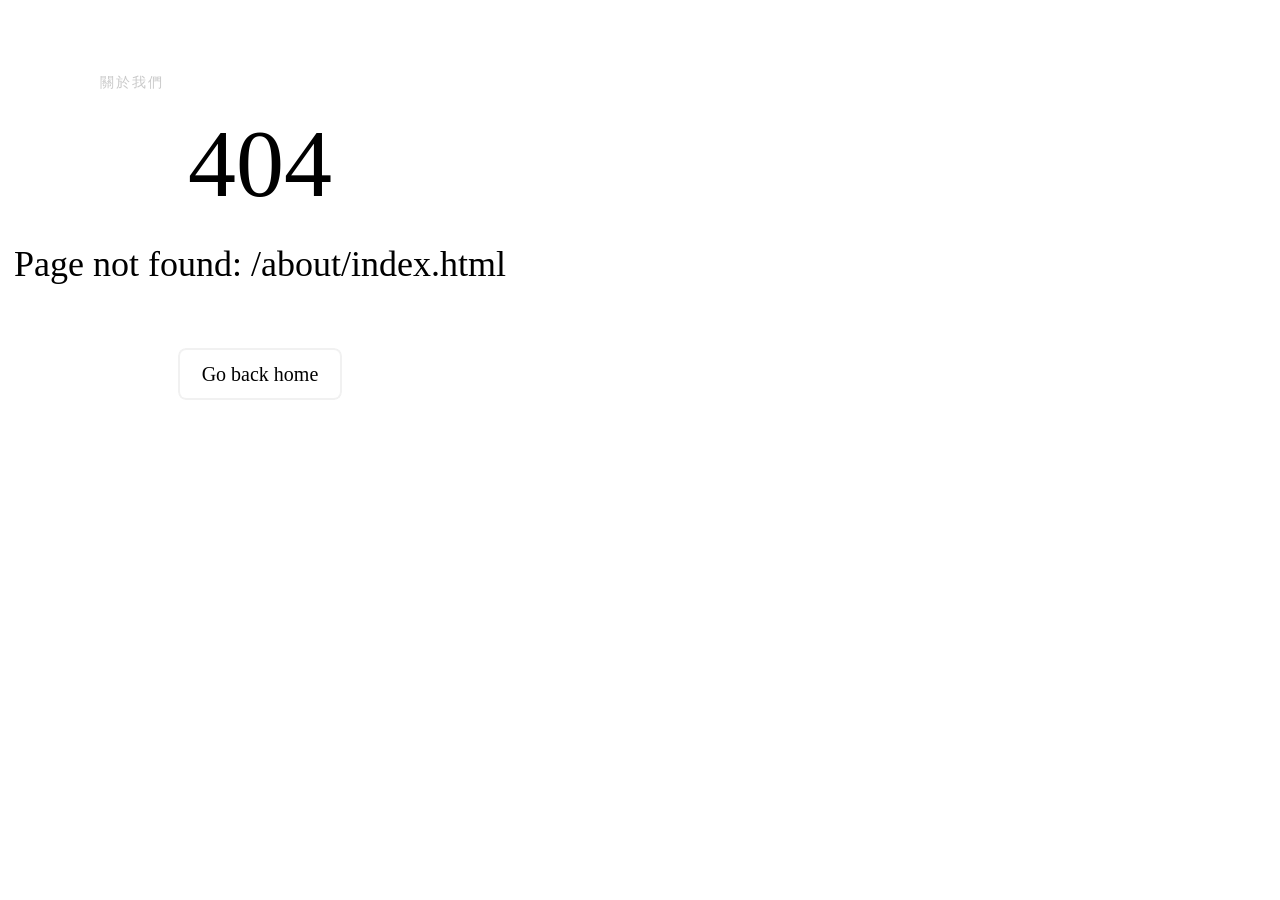
==== about/index.html @ c704572a "針對聯絡我們調整，以及字型調整" ====
<!DOCTYPE html><html  data-capo=""><head><meta charset="utf-8">
<meta name="viewport" content="width=device-width, initial-scale=1.0">
<title>萊|數位(Croxinc Studio) - 客製化系統、流程自動化專家</title>
<link rel="preconnect" href="https://fonts.googleapis.com">
<link rel="preconnect" href="https://fonts.gstatic.com" crossorigin>
<link rel="stylesheet" href="https://fonts.googleapis.com/css2?family=Noto+Sans+TC:wght@100..900&display=swap">
<style>a{color:inherit;text-decoration:none}</style>
<style>.app[data-v-c9dcc6f0]{font-family:'Noto Sans TC", sans-serif'}.container[data-v-c9dcc6f0]{margin:0 auto;max-width:1366px}.header[data-v-c9dcc6f0]{padding:72px 0;z-index:99}.header.mobile[data-v-c9dcc6f0]{padding:24px 5px}.home[data-v-c9dcc6f0]{align-items:center;background-color:transparent;border:2px solid #000;border-radius:50%;bottom:20px;color:#fff;display:flex;font-size:14px;height:60px;justify-content:center;letter-spacing:1.5px;position:fixed;right:20px;width:60px;z-index:100}.home.dark[data-v-c9dcc6f0]{border:2px solid #fff}.home.light[data-v-c9dcc6f0]{border:2px solid #000}.homeLink[data-v-c9dcc6f0]{color:#000}.homeLink.dark[data-v-c9dcc6f0]{color:#fff}.homeLink.light[data-v-c9dcc6f0]{color:#000}.header-effects-enter-active[data-v-c9dcc6f0],.header-effects-leave-active[data-v-c9dcc6f0]{transition:all 1s ease-in-out}.header-effects-enter-from[data-v-c9dcc6f0],.header-effects-leave-to[data-v-c9dcc6f0]{opacity:0;transform:translateY(30px)}.header-effects-enter-to[data-v-c9dcc6f0],.header-effects-leave-from[data-v-c9dcc6f0]{opacity:1;transform:translateY(0)}</style>
<style>a[data-v-e82afc59]{color:inherit;text-decoration:none}.container[data-v-e82afc59]{align-items:center;display:flex}.container.mobile[data-v-e82afc59]{flex-wrap:wrap;position:relative}.logos[data-v-e82afc59]{align-items:center;display:flex}.logos.mobile[data-v-e82afc59]{flex:1;order:1}.logo[data-v-e82afc59]{height:100%;height:18px}.medias[data-v-e82afc59]{display:block}.medias.mobile[data-v-e82afc59]{order:2}.services[data-v-e82afc59]{display:flex;flex:1;height:18px}.services.mobile[data-v-e82afc59]{flex:1 1 100%;order:3}</style>
<style>.container[data-v-9eef8ed0],.services[data-v-9eef8ed0]{display:flex;width:100%}.services[data-v-9eef8ed0]{align-items:center;justify-content:flex-end}.services.mobile[data-v-9eef8ed0]{justify-content:space-around;left:0;position:absolute}.serviceContainer[data-v-9eef8ed0]{margin-left:30px}.serviceContainer.mobile[data-v-9eef8ed0]{margin-left:0}.serviceItem[data-v-9eef8ed0]{margin:7px 2px}.service[data-v-9eef8ed0]{align-items:center;cursor:pointer;display:flex;height:18px;justify-content:flex-end;text-align:center}.dark[data-v-9eef8ed0]{color:#fff}.dark.active[data-v-9eef8ed0]{color:#c9c9c9!important;transition:all 1s ease}.light[data-v-9eef8ed0]{color:#000}.light.active[data-v-9eef8ed0]{color:#c9c9c9!important;transition:all 1s ease}.displayedText[data-v-9eef8ed0]{display:flex;font-size:18px;letter-spacing:2px;line-height:18px;white-space:nowrap}.displayedText.mobile[data-v-9eef8ed0]{font-size:14px;line-height:14px}</style>
<style>.container[data-v-c5d0b6e6]{flex-direction:row;list-style:none;padding:0}.container[data-v-c5d0b6e6],.nuxtLink[data-v-c5d0b6e6]{align-items:center;display:flex;justify-content:flex-end}.item[data-v-c5d0b6e6]{margin-left:15px;max-height:18px}</style>
<style>.container[data-v-4294ab34]{align-items:center;display:flex;justify-content:space-between}.container.mobile[data-v-4294ab34]{flex-direction:column-reverse;position:relative;top:0}.textSection[data-v-4294ab34]{display:flex;flex:1;justify-content:flex-end;padding-right:96px;width:50%}.textSection.mobile[data-v-4294ab34]{justify-content:center;padding-left:10%;padding-right:10%;position:fixed;top:50vh;width:90%}.imageSection[data-v-4294ab34]{display:flex;justify-content:flex-start;padding-left:96px;width:50%}.imageSection.mobile[data-v-4294ab34]{height:40vh;justify-content:center;padding-left:0;position:absolute;top:0;width:100%}.intro[data-v-4294ab34]{align-items:end;max-width:410px}.title[data-v-4294ab34]{color:#666;font-size:32px;font-weight:bolder}.title.mobile[data-v-4294ab34]{color:#000;font-size:18px;padding-bottom:20px;padding-top:20px}.aboutImage[data-v-4294ab34]{height:500px;max-height:50vh;max-width:50vw;-o-object-fit:contain;object-fit:contain;width:500px;z-index:-100}.aboutImage.mobile[data-v-4294ab34]{height:50vh;left:0;max-height:50vh;max-width:100vw;-o-object-fit:cover;object-fit:cover;position:fixed;top:0;width:100vw}.description[data-v-4294ab34]{color:#666;font-size:18px;line-height:1.5;margin-bottom:20px;max-width:410px}@media screen and (max-width:500px){.description[data-v-4294ab34]{font-size:16px}}.signature[data-v-4294ab34]{margin-top:20px}.signature .name[data-v-4294ab34]{color:#666;font-size:18px;font-style:italic}.slide-up-enter-active[data-v-4294ab34]{transition:all 3s ease}.slide-up-leave-active[data-v-4294ab34]{transition:all 1s ease}.slide-up-enter-from[data-v-4294ab34]{opacity:0;transform:translateY(10%)}.slide-up-leave-to[data-v-4294ab34]{opacity:0;transform:translateY(-20%)}.slide-up-enter-to[data-v-4294ab34],.slide-up-leave-from[data-v-4294ab34]{opacity:1;transform:translateY(0)}.slide-up-title-enter-active[data-v-4294ab34]{transition:all 1.5s ease;transition-delay:.5s}.slide-up-title-leave-active[data-v-4294ab34]{transition:all 1s ease}.slide-up-title-enter-from[data-v-4294ab34]{opacity:0;transform:translateY(50px)}.slide-up-title-leave-to[data-v-4294ab34]{opacity:0;transform:translateY(-50px)}.slide-up-title-enter-to[data-v-4294ab34],.slide-up-title-leave-from[data-v-4294ab34]{opacity:1;transform:translateY(0)}.slide-up-creator-enter-active[data-v-4294ab34]{transition:all 2s ease;transition-delay:.5s}.slide-up-creator-leave-active[data-v-4294ab34]{transition:all 1s ease}.slide-up-creator-enter-from[data-v-4294ab34]{opacity:0;transform:translateY(50px)}.slide-up-creator-leave-to[data-v-4294ab34]{opacity:0;transform:translateY(-50px)}.slide-up-creator-enter-to[data-v-4294ab34],.slide-up-creator-leave-from[data-v-4294ab34]{opacity:1;transform:translateY(0)}</style>
<link rel="preload" as="fetch" crossorigin="anonymous" href="/about/_payload.json?ffd512ea-fb14-4725-b42f-797cea9c607c">
<link rel="modulepreload" as="script" crossorigin href="/_nuxt/HW_Pg3xV.js">
<link rel="modulepreload" as="script" crossorigin href="/_nuxt/Cu0awIiG.js">
<link rel="modulepreload" as="script" crossorigin href="/_nuxt/CTNFKfvQ.js">
<link rel="modulepreload" as="script" crossorigin href="/_nuxt/xoOH8g3p.js">
<link rel="modulepreload" as="script" crossorigin href="/_nuxt/BB1R32xC.js">
<link rel="modulepreload" as="script" crossorigin href="/_nuxt/Bl5UU1Pq.js">
<link rel="modulepreload" as="script" crossorigin href="/_nuxt/DPNyFJy6.js">
<link rel="prefetch" as="script" crossorigin href="/_nuxt/CPd9riIZ.js">
<link rel="prefetch" as="script" crossorigin href="/_nuxt/DTCX-URw.js">
<link rel="icon" type="image/x-icon" href="/logo.ico">
<meta name="title" content="萊|數位(Croxinc Studio) - 客製化系統、流程自動化專家">
<meta name="description" content="為您提供量身打造的作業流程、諮詢服務、各類客製化系統，或是RPA軟體流程自動化。">
<meta name="keywords" content="客製化系統, 流程自動化, RPA, 軟體開發, 萊數位, Croxinc Studio">
<meta property="og:title" content="萊|數位(Croxinc Studio) - 客製化系統、流程自動化專家">
<meta property="og:url" content="https://www.croxinc.com">
<meta property="og:type" content="website">
<meta property="og:site_name" content="萊|數位(Croxinc Studio)">
<meta property="og:description" content="為您提供量身打造的作業流程、諮詢服務、各類客製化系統，或是RPA軟體流程自動化。">
<meta property="og:image" content="https://www.croxinc.com/images/croxinc.png">
<meta property="og:image:type" content="image/png">
<meta property="og:image:width" content="294">
<meta property="og:image:height" content="263">
<meta name="image" content="https://www.croxinc.com/images/croxinc.png">
<script type="module" src="/_nuxt/HW_Pg3xV.js" crossorigin></script></head><body><div id="__nuxt"><div class="app" data-v-c9dcc6f0><div class="container mobile" data-v-c9dcc6f0><div class="header mobile" data-v-c9dcc6f0><div class="container mobile" data-v-c9dcc6f0 data-v-e82afc59><a href="/" class="logos mobile" data-v-e82afc59><img onerror="this.setAttribute(&#39;data-error&#39;, 1)" loading="eager" data-nuxt-img srcset="/_ipx/_/dark/logo.png 1x, /_ipx/_/dark/logo.png 2x" class="logo" src="/_ipx/_/dark/logo.png" data-v-e82afc59></a><div class="services mobile" data-v-e82afc59><div class="container mobile" data-v-e82afc59 data-v-9eef8ed0><ul class="services mobile" style="list-style:none;padding:0;margin:0;" data-v-9eef8ed0><!--[--><li class="serviceContainer mobile" name="item0" data-v-9eef8ed0><div class="serviceItem mobile" data-v-9eef8ed0><a aria-current="page" href="/about" class="router-link-active router-link-exact-active service dark active" data-v-9eef8ed0><div class="displayedText mobile" data-v-9eef8ed0>關於我們</div></a></div></li><li class="serviceContainer mobile" name="item1" data-v-9eef8ed0><div class="serviceItem mobile" data-v-9eef8ed0><a href="/service" class="service dark" data-v-9eef8ed0><div class="displayedText mobile" data-v-9eef8ed0>服務項目</div></a></div></li><li class="serviceContainer mobile" name="item2" data-v-9eef8ed0><div class="serviceItem mobile" data-v-9eef8ed0><a href="/process" class="service dark" data-v-9eef8ed0><div class="displayedText mobile" data-v-9eef8ed0>合作流程</div></a></div></li><li class="serviceContainer mobile" name="item3" data-v-9eef8ed0><div class="serviceItem mobile" data-v-9eef8ed0><a href="/project" class="service dark" data-v-9eef8ed0><div class="displayedText mobile" data-v-9eef8ed0>案例分享</div></a></div></li><li class="serviceContainer mobile" name="item4" data-v-9eef8ed0><div class="serviceItem mobile" data-v-9eef8ed0><a href="/contact" class="service dark" data-v-9eef8ed0><div class="displayedText mobile" data-v-9eef8ed0>聯絡我們</div></a></div></li><!--]--></ul><div style="" data-v-9eef8ed0></div></div></div><div class="medias mobile" data-v-e82afc59><ul class="container" data-v-e82afc59 data-v-c5d0b6e6><!--[--><li data-v-c5d0b6e6><a href="mailto:Croxinc.studio@gmail.com" rel="noopener noreferrer" target="_blank" class="nuxtLink" data-v-c5d0b6e6><img onerror="this.setAttribute(&#39;data-error&#39;, 1)" alt="mail" loading="eager" data-nuxt-img srcset="/_ipx/_/dark/mail.png 1x, /_ipx/_/dark/mail.png 2x" class="item" src="/_ipx/_/dark/mail.png" data-v-c5d0b6e6></a></li><li data-v-c5d0b6e6><a href="https://www.facebook.com/croxinc.studio/" rel="noopener noreferrer" target="_blank" class="nuxtLink" data-v-c5d0b6e6><img onerror="this.setAttribute(&#39;data-error&#39;, 1)" alt="facebook" loading="eager" data-nuxt-img srcset="/_ipx/_/dark/fb.png 1x, /_ipx/_/dark/fb.png 2x" class="item" src="/_ipx/_/dark/fb.png" data-v-c5d0b6e6></a></li><li data-v-c5d0b6e6><a href="https://www.instagram.com/croxinc.studio/" rel="noopener noreferrer" target="_blank" class="nuxtLink" data-v-c5d0b6e6><img onerror="this.setAttribute(&#39;data-error&#39;, 1)" alt="instagram" loading="eager" data-nuxt-img srcset="/_ipx/_/dark/ig.png 1x, /_ipx/_/dark/ig.png 2x" class="item" src="/_ipx/_/dark/ig.png" data-v-c5d0b6e6></a></li><li data-v-c5d0b6e6><a href="https://lin.ee/u3jhjn9" rel="noopener noreferrer" target="_blank" class="nuxtLink" data-v-c5d0b6e6><img onerror="this.setAttribute(&#39;data-error&#39;, 1)" alt="line" loading="eager" data-nuxt-img srcset="/_ipx/_/dark/line.png 1x, /_ipx/_/dark/line.png 2x" class="item" src="/_ipx/_/dark/line.png" data-v-c5d0b6e6></a></li><!--]--></ul></div></div></div><div class="content" data-v-c9dcc6f0><div class="container mobile" isheaderloaded="false" data-v-4294ab34><div class="textSection mobile" data-v-4294ab34><div class="intro mobile" data-v-4294ab34><template><!----></template><template><!----></template><template><!----></template></div></div><div class="imageSection mobile" data-v-4294ab34><template><!----></template></div></div></div></div><button class="home light" data-v-c9dcc6f0><a href="/" class="homeLink light" homebuttontype="Default" data-v-c9dcc6f0>HOME</a></button></div></div><div id="teleports"></div><script type="application/json" data-nuxt-data="nuxt-app" data-ssr="true" id="__NUXT_DATA__" data-src="/about/_payload.json?ffd512ea-fb14-4725-b42f-797cea9c607c">[{"state":1,"once":3,"_errors":4,"serverRendered":6,"path":7,"prerenderedAt":8},["Reactive",2],{},["Set"],["ShallowReactive",5],{},true,"/about",1726802910471]</script>
<script>window.__NUXT__={};window.__NUXT__.config={public:{},app:{baseURL:"/",buildId:"ffd512ea-fb14-4725-b42f-797cea9c607c",buildAssetsDir:"/_nuxt/",cdnURL:""}}</script></body></html>
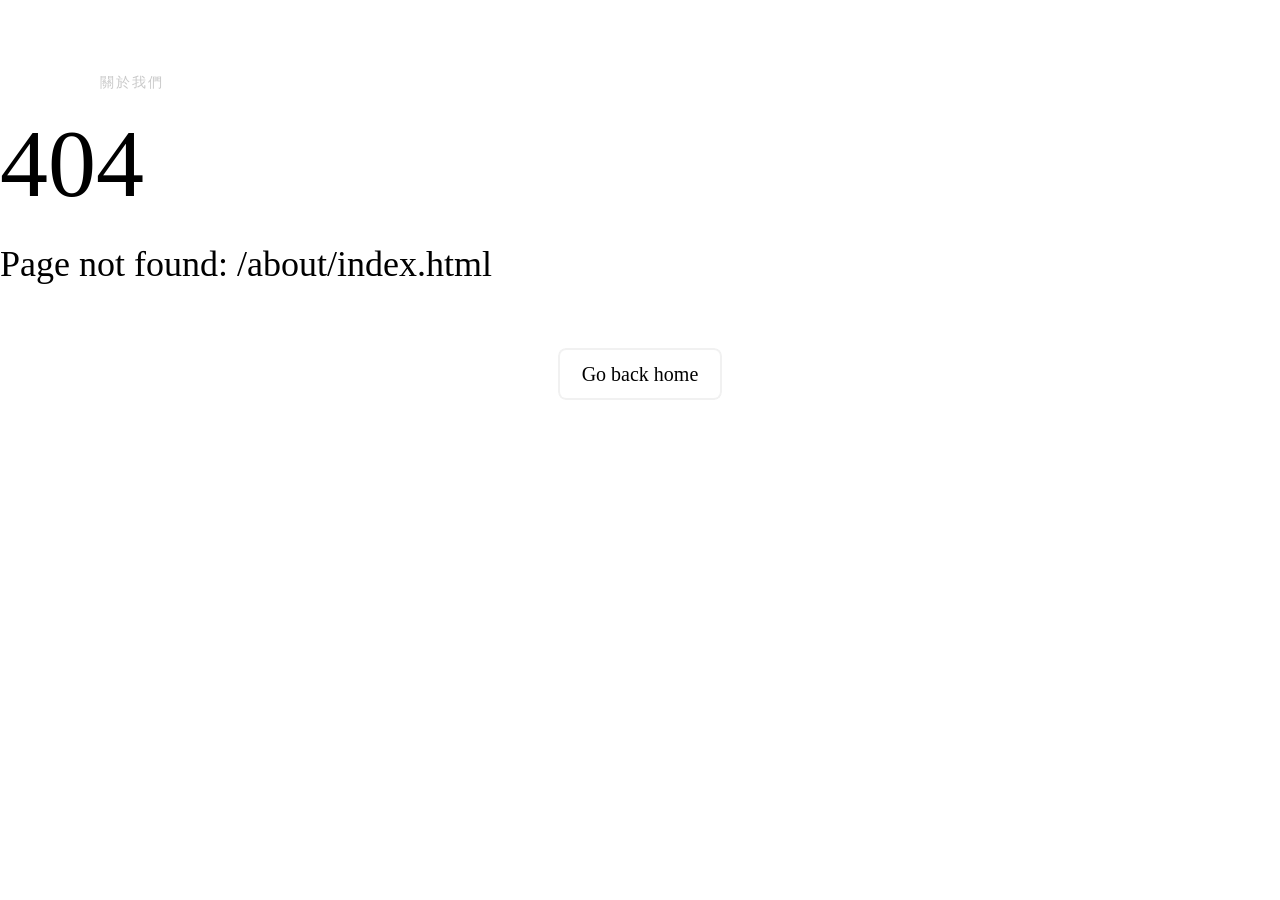
==== commit 15ee102f: "調整文字" ====
--- a/about/index.html
+++ b/about/index.html
@@ -5,21 +5,21 @@
 <link rel="preconnect" href="https://fonts.gstatic.com" crossorigin>
 <link rel="stylesheet" href="https://fonts.googleapis.com/css2?family=Noto+Sans+TC:wght@100..900&display=swap">
 <style>a{color:inherit;text-decoration:none}</style>
-<style>.app[data-v-c9dcc6f0]{font-family:'Noto Sans TC", sans-serif'}.container[data-v-c9dcc6f0]{margin:0 auto;max-width:1366px}.header[data-v-c9dcc6f0]{padding:72px 0;z-index:99}.header.mobile[data-v-c9dcc6f0]{padding:24px 5px}.home[data-v-c9dcc6f0]{align-items:center;background-color:transparent;border:2px solid #000;border-radius:50%;bottom:20px;color:#fff;display:flex;font-size:14px;height:60px;justify-content:center;letter-spacing:1.5px;position:fixed;right:20px;width:60px;z-index:100}.home.dark[data-v-c9dcc6f0]{border:2px solid #fff}.home.light[data-v-c9dcc6f0]{border:2px solid #000}.homeLink[data-v-c9dcc6f0]{color:#000}.homeLink.dark[data-v-c9dcc6f0]{color:#fff}.homeLink.light[data-v-c9dcc6f0]{color:#000}.header-effects-enter-active[data-v-c9dcc6f0],.header-effects-leave-active[data-v-c9dcc6f0]{transition:all 1s ease-in-out}.header-effects-enter-from[data-v-c9dcc6f0],.header-effects-leave-to[data-v-c9dcc6f0]{opacity:0;transform:translateY(30px)}.header-effects-enter-to[data-v-c9dcc6f0],.header-effects-leave-from[data-v-c9dcc6f0]{opacity:1;transform:translateY(0)}</style>
-<style>a[data-v-e82afc59]{color:inherit;text-decoration:none}.container[data-v-e82afc59]{align-items:center;display:flex}.container.mobile[data-v-e82afc59]{flex-wrap:wrap;position:relative}.logos[data-v-e82afc59]{align-items:center;display:flex}.logos.mobile[data-v-e82afc59]{flex:1;order:1}.logo[data-v-e82afc59]{height:100%;height:18px}.medias[data-v-e82afc59]{display:block}.medias.mobile[data-v-e82afc59]{order:2}.services[data-v-e82afc59]{display:flex;flex:1;height:18px}.services.mobile[data-v-e82afc59]{flex:1 1 100%;order:3}</style>
-<style>.container[data-v-9eef8ed0],.services[data-v-9eef8ed0]{display:flex;width:100%}.services[data-v-9eef8ed0]{align-items:center;justify-content:flex-end}.services.mobile[data-v-9eef8ed0]{justify-content:space-around;left:0;position:absolute}.serviceContainer[data-v-9eef8ed0]{margin-left:30px}.serviceContainer.mobile[data-v-9eef8ed0]{margin-left:0}.serviceItem[data-v-9eef8ed0]{margin:7px 2px}.service[data-v-9eef8ed0]{align-items:center;cursor:pointer;display:flex;height:18px;justify-content:flex-end;text-align:center}.dark[data-v-9eef8ed0]{color:#fff}.dark.active[data-v-9eef8ed0]{color:#c9c9c9!important;transition:all 1s ease}.light[data-v-9eef8ed0]{color:#000}.light.active[data-v-9eef8ed0]{color:#c9c9c9!important;transition:all 1s ease}.displayedText[data-v-9eef8ed0]{display:flex;font-size:18px;letter-spacing:2px;line-height:18px;white-space:nowrap}.displayedText.mobile[data-v-9eef8ed0]{font-size:14px;line-height:14px}</style>
-<style>.container[data-v-c5d0b6e6]{flex-direction:row;list-style:none;padding:0}.container[data-v-c5d0b6e6],.nuxtLink[data-v-c5d0b6e6]{align-items:center;display:flex;justify-content:flex-end}.item[data-v-c5d0b6e6]{margin-left:15px;max-height:18px}</style>
+<style>.app[data-v-133f5274]{font-family:'Noto Sans TC", sans-serif'}.container[data-v-133f5274]{margin:0 auto;max-width:1366px}.header[data-v-133f5274]{padding:72px 0;z-index:99}.header.mobile[data-v-133f5274]{padding:24px 5px}.home[data-v-133f5274]{align-items:center;background-color:transparent;border:2px solid #000;border-radius:50%;bottom:20px;color:#fff;display:flex;font-size:14px;height:60px;justify-content:center;letter-spacing:1.5px;position:fixed;right:20px;width:60px;z-index:100}.home.dark[data-v-133f5274]{border:2px solid #fff}.home.light[data-v-133f5274]{border:2px solid #000}.homeLink[data-v-133f5274]{color:#000}.homeLink.dark[data-v-133f5274]{color:#fff}.homeLink.light[data-v-133f5274]{color:#000}.header-effects-enter-active[data-v-133f5274],.header-effects-leave-active[data-v-133f5274]{transition:all 1s ease-in-out}.header-effects-enter-from[data-v-133f5274],.header-effects-leave-to[data-v-133f5274]{opacity:0;transform:translateY(30px)}.header-effects-enter-to[data-v-133f5274],.header-effects-leave-from[data-v-133f5274]{opacity:1;transform:translateY(0)}</style>
+<style>a[data-v-3d2614fc]{color:inherit;text-decoration:none}.container[data-v-3d2614fc]{align-items:center;display:flex}.container.mobile[data-v-3d2614fc]{flex-wrap:wrap;position:relative}.logos[data-v-3d2614fc]{align-items:center;display:flex}.logos.mobile[data-v-3d2614fc]{flex:1;order:1}.logo[data-v-3d2614fc]{height:100%;height:18px}.medias[data-v-3d2614fc]{display:block;margin-left:16px}.medias.mobile[data-v-3d2614fc]{order:2}.services[data-v-3d2614fc]{display:flex;flex:1;height:18px}.services.mobile[data-v-3d2614fc]{flex:1 1 100%;order:3}</style>
+<style>.container[data-v-6fd2ac34],.services[data-v-6fd2ac34]{display:flex;width:100%}.services[data-v-6fd2ac34]{align-items:center;justify-content:flex-end}.services.mobile[data-v-6fd2ac34]{justify-content:space-around;left:0;position:absolute}.serviceContainer[data-v-6fd2ac34]{margin-left:30px}.serviceContainer.mobile[data-v-6fd2ac34]{margin-left:0}.serviceItem[data-v-6fd2ac34]{margin:7px 2px}.service[data-v-6fd2ac34]{align-items:center;cursor:pointer;display:flex;height:18px;justify-content:flex-end;text-align:center}.dark[data-v-6fd2ac34]{color:#fff}.dark.active[data-v-6fd2ac34]{color:#c9c9c9!important;transition:all 1s ease}.light[data-v-6fd2ac34]{color:#000}.light.active[data-v-6fd2ac34]{color:#c9c9c9!important;transition:all 1s ease}.displayedText[data-v-6fd2ac34]{display:flex;font-size:18px;letter-spacing:2px;line-height:18px;white-space:nowrap}.displayedText.mobile[data-v-6fd2ac34]{font-size:14px;line-height:14px}</style>
+<style>.container[data-v-a84c9dab]{flex-direction:row;list-style:none;padding:0}.container[data-v-a84c9dab],.nuxtLink[data-v-a84c9dab]{align-items:center;display:flex;justify-content:flex-end}.item[data-v-a84c9dab]{margin-left:16px;max-height:18px}</style>
 <style>.container[data-v-4294ab34]{align-items:center;display:flex;justify-content:space-between}.container.mobile[data-v-4294ab34]{flex-direction:column-reverse;position:relative;top:0}.textSection[data-v-4294ab34]{display:flex;flex:1;justify-content:flex-end;padding-right:96px;width:50%}.textSection.mobile[data-v-4294ab34]{justify-content:center;padding-left:10%;padding-right:10%;position:fixed;top:50vh;width:90%}.imageSection[data-v-4294ab34]{display:flex;justify-content:flex-start;padding-left:96px;width:50%}.imageSection.mobile[data-v-4294ab34]{height:40vh;justify-content:center;padding-left:0;position:absolute;top:0;width:100%}.intro[data-v-4294ab34]{align-items:end;max-width:410px}.title[data-v-4294ab34]{color:#666;font-size:32px;font-weight:bolder}.title.mobile[data-v-4294ab34]{color:#000;font-size:18px;padding-bottom:20px;padding-top:20px}.aboutImage[data-v-4294ab34]{height:500px;max-height:50vh;max-width:50vw;-o-object-fit:contain;object-fit:contain;width:500px;z-index:-100}.aboutImage.mobile[data-v-4294ab34]{height:50vh;left:0;max-height:50vh;max-width:100vw;-o-object-fit:cover;object-fit:cover;position:fixed;top:0;width:100vw}.description[data-v-4294ab34]{color:#666;font-size:18px;line-height:1.5;margin-bottom:20px;max-width:410px}@media screen and (max-width:500px){.description[data-v-4294ab34]{font-size:16px}}.signature[data-v-4294ab34]{margin-top:20px}.signature .name[data-v-4294ab34]{color:#666;font-size:18px;font-style:italic}.slide-up-enter-active[data-v-4294ab34]{transition:all 3s ease}.slide-up-leave-active[data-v-4294ab34]{transition:all 1s ease}.slide-up-enter-from[data-v-4294ab34]{opacity:0;transform:translateY(10%)}.slide-up-leave-to[data-v-4294ab34]{opacity:0;transform:translateY(-20%)}.slide-up-enter-to[data-v-4294ab34],.slide-up-leave-from[data-v-4294ab34]{opacity:1;transform:translateY(0)}.slide-up-title-enter-active[data-v-4294ab34]{transition:all 1.5s ease;transition-delay:.5s}.slide-up-title-leave-active[data-v-4294ab34]{transition:all 1s ease}.slide-up-title-enter-from[data-v-4294ab34]{opacity:0;transform:translateY(50px)}.slide-up-title-leave-to[data-v-4294ab34]{opacity:0;transform:translateY(-50px)}.slide-up-title-enter-to[data-v-4294ab34],.slide-up-title-leave-from[data-v-4294ab34]{opacity:1;transform:translateY(0)}.slide-up-creator-enter-active[data-v-4294ab34]{transition:all 2s ease;transition-delay:.5s}.slide-up-creator-leave-active[data-v-4294ab34]{transition:all 1s ease}.slide-up-creator-enter-from[data-v-4294ab34]{opacity:0;transform:translateY(50px)}.slide-up-creator-leave-to[data-v-4294ab34]{opacity:0;transform:translateY(-50px)}.slide-up-creator-enter-to[data-v-4294ab34],.slide-up-creator-leave-from[data-v-4294ab34]{opacity:1;transform:translateY(0)}</style>
-<link rel="preload" as="fetch" crossorigin="anonymous" href="/about/_payload.json?ffd512ea-fb14-4725-b42f-797cea9c607c">
-<link rel="modulepreload" as="script" crossorigin href="/_nuxt/HW_Pg3xV.js">
-<link rel="modulepreload" as="script" crossorigin href="/_nuxt/Cu0awIiG.js">
-<link rel="modulepreload" as="script" crossorigin href="/_nuxt/CTNFKfvQ.js">
-<link rel="modulepreload" as="script" crossorigin href="/_nuxt/xoOH8g3p.js">
-<link rel="modulepreload" as="script" crossorigin href="/_nuxt/BB1R32xC.js">
+<link rel="preload" as="fetch" crossorigin="anonymous" href="/about/_payload.json?91d75b77-1895-4272-9c26-8a5b661a00aa">
+<link rel="modulepreload" as="script" crossorigin href="/_nuxt/CGOfYi6i.js">
+<link rel="modulepreload" as="script" crossorigin href="/_nuxt/BkbMg0IY.js">
+<link rel="modulepreload" as="script" crossorigin href="/_nuxt/u8_6_vbW.js">
+<link rel="modulepreload" as="script" crossorigin href="/_nuxt/BHN6R2TS.js">
+<link rel="modulepreload" as="script" crossorigin href="/_nuxt/CY4vS0p6.js">
 <link rel="modulepreload" as="script" crossorigin href="/_nuxt/Bl5UU1Pq.js">
-<link rel="modulepreload" as="script" crossorigin href="/_nuxt/DPNyFJy6.js">
-<link rel="prefetch" as="script" crossorigin href="/_nuxt/CPd9riIZ.js">
-<link rel="prefetch" as="script" crossorigin href="/_nuxt/DTCX-URw.js">
+<link rel="modulepreload" as="script" crossorigin href="/_nuxt/DqXDWaq1.js">
+<link rel="prefetch" as="script" crossorigin href="/_nuxt/CRXwsnt0.js">
+<link rel="prefetch" as="script" crossorigin href="/_nuxt/YqdFoHej.js">
 <link rel="icon" type="image/x-icon" href="/logo.ico">
 <meta name="title" content="萊|數位(Croxinc Studio) - 客製化系統、流程自動化專家">
 <meta name="description" content="為您提供量身打造的作業流程、諮詢服務、各類客製化系統，或是RPA軟體流程自動化。">
@@ -34,5 +34,5 @@
 <meta property="og:image:width" content="294">
 <meta property="og:image:height" content="263">
 <meta name="image" content="https://www.croxinc.com/images/croxinc.png">
-<script type="module" src="/_nuxt/HW_Pg3xV.js" crossorigin></script></head><body><div id="__nuxt"><div class="app" data-v-c9dcc6f0><div class="container mobile" data-v-c9dcc6f0><div class="header mobile" data-v-c9dcc6f0><div class="container mobile" data-v-c9dcc6f0 data-v-e82afc59><a href="/" class="logos mobile" data-v-e82afc59><img onerror="this.setAttribute(&#39;data-error&#39;, 1)" loading="eager" data-nuxt-img srcset="/_ipx/_/dark/logo.png 1x, /_ipx/_/dark/logo.png 2x" class="logo" src="/_ipx/_/dark/logo.png" data-v-e82afc59></a><div class="services mobile" data-v-e82afc59><div class="container mobile" data-v-e82afc59 data-v-9eef8ed0><ul class="services mobile" style="list-style:none;padding:0;margin:0;" data-v-9eef8ed0><!--[--><li class="serviceContainer mobile" name="item0" data-v-9eef8ed0><div class="serviceItem mobile" data-v-9eef8ed0><a aria-current="page" href="/about" class="router-link-active router-link-exact-active service dark active" data-v-9eef8ed0><div class="displayedText mobile" data-v-9eef8ed0>關於我們</div></a></div></li><li class="serviceContainer mobile" name="item1" data-v-9eef8ed0><div class="serviceItem mobile" data-v-9eef8ed0><a href="/service" class="service dark" data-v-9eef8ed0><div class="displayedText mobile" data-v-9eef8ed0>服務項目</div></a></div></li><li class="serviceContainer mobile" name="item2" data-v-9eef8ed0><div class="serviceItem mobile" data-v-9eef8ed0><a href="/process" class="service dark" data-v-9eef8ed0><div class="displayedText mobile" data-v-9eef8ed0>合作流程</div></a></div></li><li class="serviceContainer mobile" name="item3" data-v-9eef8ed0><div class="serviceItem mobile" data-v-9eef8ed0><a href="/project" class="service dark" data-v-9eef8ed0><div class="displayedText mobile" data-v-9eef8ed0>案例分享</div></a></div></li><li class="serviceContainer mobile" name="item4" data-v-9eef8ed0><div class="serviceItem mobile" data-v-9eef8ed0><a href="/contact" class="service dark" data-v-9eef8ed0><div class="displayedText mobile" data-v-9eef8ed0>聯絡我們</div></a></div></li><!--]--></ul><div style="" data-v-9eef8ed0></div></div></div><div class="medias mobile" data-v-e82afc59><ul class="container" data-v-e82afc59 data-v-c5d0b6e6><!--[--><li data-v-c5d0b6e6><a href="mailto:Croxinc.studio@gmail.com" rel="noopener noreferrer" target="_blank" class="nuxtLink" data-v-c5d0b6e6><img onerror="this.setAttribute(&#39;data-error&#39;, 1)" alt="mail" loading="eager" data-nuxt-img srcset="/_ipx/_/dark/mail.png 1x, /_ipx/_/dark/mail.png 2x" class="item" src="/_ipx/_/dark/mail.png" data-v-c5d0b6e6></a></li><li data-v-c5d0b6e6><a href="https://www.facebook.com/croxinc.studio/" rel="noopener noreferrer" target="_blank" class="nuxtLink" data-v-c5d0b6e6><img onerror="this.setAttribute(&#39;data-error&#39;, 1)" alt="facebook" loading="eager" data-nuxt-img srcset="/_ipx/_/dark/fb.png 1x, /_ipx/_/dark/fb.png 2x" class="item" src="/_ipx/_/dark/fb.png" data-v-c5d0b6e6></a></li><li data-v-c5d0b6e6><a href="https://www.instagram.com/croxinc.studio/" rel="noopener noreferrer" target="_blank" class="nuxtLink" data-v-c5d0b6e6><img onerror="this.setAttribute(&#39;data-error&#39;, 1)" alt="instagram" loading="eager" data-nuxt-img srcset="/_ipx/_/dark/ig.png 1x, /_ipx/_/dark/ig.png 2x" class="item" src="/_ipx/_/dark/ig.png" data-v-c5d0b6e6></a></li><li data-v-c5d0b6e6><a href="https://lin.ee/u3jhjn9" rel="noopener noreferrer" target="_blank" class="nuxtLink" data-v-c5d0b6e6><img onerror="this.setAttribute(&#39;data-error&#39;, 1)" alt="line" loading="eager" data-nuxt-img srcset="/_ipx/_/dark/line.png 1x, /_ipx/_/dark/line.png 2x" class="item" src="/_ipx/_/dark/line.png" data-v-c5d0b6e6></a></li><!--]--></ul></div></div></div><div class="content" data-v-c9dcc6f0><div class="container mobile" isheaderloaded="false" data-v-4294ab34><div class="textSection mobile" data-v-4294ab34><div class="intro mobile" data-v-4294ab34><template><!----></template><template><!----></template><template><!----></template></div></div><div class="imageSection mobile" data-v-4294ab34><template><!----></template></div></div></div></div><button class="home light" data-v-c9dcc6f0><a href="/" class="homeLink light" homebuttontype="Default" data-v-c9dcc6f0>HOME</a></button></div></div><div id="teleports"></div><script type="application/json" data-nuxt-data="nuxt-app" data-ssr="true" id="__NUXT_DATA__" data-src="/about/_payload.json?ffd512ea-fb14-4725-b42f-797cea9c607c">[{"state":1,"once":3,"_errors":4,"serverRendered":6,"path":7,"prerenderedAt":8},["Reactive",2],{},["Set"],["ShallowReactive",5],{},true,"/about",1726802910471]</script>
-<script>window.__NUXT__={};window.__NUXT__.config={public:{},app:{baseURL:"/",buildId:"ffd512ea-fb14-4725-b42f-797cea9c607c",buildAssetsDir:"/_nuxt/",cdnURL:""}}</script></body></html>+<script type="module" src="/_nuxt/CGOfYi6i.js" crossorigin></script></head><body><div id="__nuxt"><div class="app" data-v-133f5274><div class="container mobile" data-v-133f5274><div class="header mobile" data-v-133f5274><div class="container mobile" data-v-133f5274 data-v-3d2614fc><a href="/" class="logos mobile" data-v-3d2614fc><img onerror="this.setAttribute(&#39;data-error&#39;, 1)" loading="eager" data-nuxt-img srcset="/_ipx/_/dark/logo.png 1x, /_ipx/_/dark/logo.png 2x" class="logo" src="/_ipx/_/dark/logo.png" data-v-3d2614fc></a><div class="services mobile" data-v-3d2614fc><div class="container mobile" data-v-3d2614fc data-v-6fd2ac34><ul class="services mobile" style="list-style:none;padding:0;margin:0;" data-v-6fd2ac34><!--[--><li class="serviceContainer mobile" name="item0" data-v-6fd2ac34><div class="serviceItem mobile" data-v-6fd2ac34><a aria-current="page" href="/about" class="router-link-active router-link-exact-active service dark active" data-v-6fd2ac34><div class="displayedText mobile" data-v-6fd2ac34>關於我們</div></a></div></li><li class="serviceContainer mobile" name="item1" data-v-6fd2ac34><div class="serviceItem mobile" data-v-6fd2ac34><a href="/service" class="service dark" data-v-6fd2ac34><div class="displayedText mobile" data-v-6fd2ac34>服務項目</div></a></div></li><li class="serviceContainer mobile" name="item2" data-v-6fd2ac34><div class="serviceItem mobile" data-v-6fd2ac34><a href="/process" class="service dark" data-v-6fd2ac34><div class="displayedText mobile" data-v-6fd2ac34>合作流程</div></a></div></li><li class="serviceContainer mobile" name="item3" data-v-6fd2ac34><div class="serviceItem mobile" data-v-6fd2ac34><a href="/project" class="service dark" data-v-6fd2ac34><div class="displayedText mobile" data-v-6fd2ac34>案例分享</div></a></div></li><li class="serviceContainer mobile" name="item4" data-v-6fd2ac34><div class="serviceItem mobile" data-v-6fd2ac34><a href="/contact" class="service dark" data-v-6fd2ac34><div class="displayedText mobile" data-v-6fd2ac34>聯絡我們</div></a></div></li><!--]--></ul><div style="" data-v-6fd2ac34></div></div></div><div class="medias mobile" data-v-3d2614fc><ul class="container" data-v-3d2614fc data-v-a84c9dab><!--[--><li data-v-a84c9dab><a href="mailto:Croxinc.studio@gmail.com" rel="noopener noreferrer" target="_blank" class="nuxtLink" data-v-a84c9dab><img onerror="this.setAttribute(&#39;data-error&#39;, 1)" alt="mail" loading="eager" data-nuxt-img srcset="/_ipx/_/dark/mail.png 1x, /_ipx/_/dark/mail.png 2x" class="item" src="/_ipx/_/dark/mail.png" data-v-a84c9dab></a></li><li data-v-a84c9dab><a href="https://www.facebook.com/croxinc.studio/" rel="noopener noreferrer" target="_blank" class="nuxtLink" data-v-a84c9dab><img onerror="this.setAttribute(&#39;data-error&#39;, 1)" alt="facebook" loading="eager" data-nuxt-img srcset="/_ipx/_/dark/fb.png 1x, /_ipx/_/dark/fb.png 2x" class="item" src="/_ipx/_/dark/fb.png" data-v-a84c9dab></a></li><li data-v-a84c9dab><a href="https://www.instagram.com/croxinc.studio/" rel="noopener noreferrer" target="_blank" class="nuxtLink" data-v-a84c9dab><img onerror="this.setAttribute(&#39;data-error&#39;, 1)" alt="instagram" loading="eager" data-nuxt-img srcset="/_ipx/_/dark/ig.png 1x, /_ipx/_/dark/ig.png 2x" class="item" src="/_ipx/_/dark/ig.png" data-v-a84c9dab></a></li><li data-v-a84c9dab><a href="https://lin.ee/u3jhjn9" rel="noopener noreferrer" target="_blank" class="nuxtLink" data-v-a84c9dab><img onerror="this.setAttribute(&#39;data-error&#39;, 1)" alt="line" loading="eager" data-nuxt-img srcset="/_ipx/_/dark/line.png 1x, /_ipx/_/dark/line.png 2x" class="item" src="/_ipx/_/dark/line.png" data-v-a84c9dab></a></li><!--]--></ul></div></div></div></div><div class="content" data-v-133f5274><div class="container mobile" isheaderloaded="false" data-v-4294ab34><div class="textSection mobile" data-v-4294ab34><div class="intro mobile" data-v-4294ab34><template><!----></template><template><!----></template><template><!----></template></div></div><div class="imageSection mobile" data-v-4294ab34><template><!----></template></div></div></div><button class="home light" data-v-133f5274><a href="/" class="homeLink light" homebuttontype="Default" data-v-133f5274>HOME</a></button></div></div><div id="teleports"></div><script type="application/json" data-nuxt-data="nuxt-app" data-ssr="true" id="__NUXT_DATA__" data-src="/about/_payload.json?91d75b77-1895-4272-9c26-8a5b661a00aa">[{"state":1,"once":3,"_errors":4,"serverRendered":6,"path":7,"prerenderedAt":8},["Reactive",2],{},["Set"],["ShallowReactive",5],{},true,"/about",1726821418453]</script>
+<script>window.__NUXT__={};window.__NUXT__.config={public:{},app:{baseURL:"/",buildId:"91d75b77-1895-4272-9c26-8a5b661a00aa",buildAssetsDir:"/_nuxt/",cdnURL:""}}</script></body></html>
